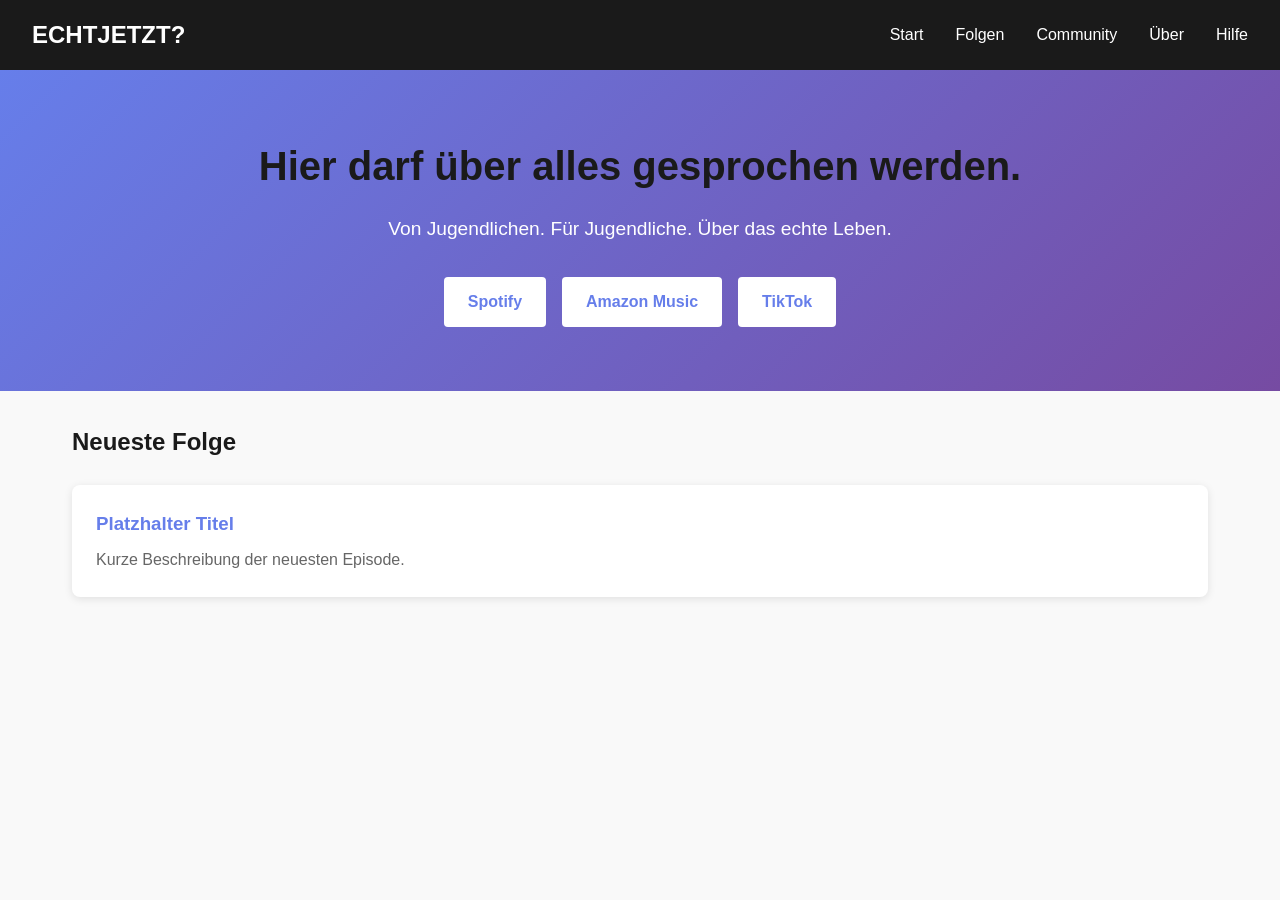
==== index.html @ 76d2da44 "Add website files: HTML pages and stylesheet" ====
<!DOCTYPE html>
<html lang="de">
<head>
<meta charset="UTF-8">
<title>ECHTJETZT?</title>
<link rel="stylesheet" href="style.css">
</head>

<body>

<header>
  <div class="logo">ECHTJETZT?</div>
  <nav>
    <a href="index.html">Start</a>
    <a href="folgen.html">Folgen</a>
    <a href="community.html">Community</a>
    <a href="ueber.html">Über</a>
    <a href="hilfe.html">Hilfe</a>
  </nav>
</header>

<div class="hero">
  <h1>Hier darf über alles gesprochen werden.</h1>
  <p>Von Jugendlichen. Für Jugendliche. Über das echte Leben.</p>

  <div class="buttons">
    <a href="#">Spotify</a>
    <a href="#">Amazon Music</a>
    <a href="#">TikTok</a>
  </div>
</div>

<div class="container">
  <h2>Neueste Folge</h2>
  <div class="card">
    <h3>Platzhalter Titel</h3>
    <p>Kurze Beschreibung der neuesten Episode.</p>
  </div>
</div>

</body>
</html>
---- style.css ----
* {
  margin: 0;
  padding: 0;
  box-sizing: border-box;
}

body {
  font-family: -apple-system, BlinkMacSystemFont, 'Segoe UI', Roboto, 'Helvetica Neue', Arial, sans-serif;
  line-height: 1.6;
  color: #333;
  background-color: #f9f9f9;
}

header {
  background-color: #1a1a1a;
  color: white;
  padding: 1rem 2rem;
  display: flex;
  justify-content: space-between;
  align-items: center;
}

header .logo {
  font-size: 1.5rem;
  font-weight: bold;
}

nav {
  display: flex;
  gap: 2rem;
}

nav a {
  color: white;
  text-decoration: none;
  transition: color 0.3s;
}

nav a:hover {
  color: #0066cc;
}

.hero {
  background: linear-gradient(135deg, #667eea 0%, #764ba2 100%);
  color: white;
  padding: 4rem 2rem;
  text-align: center;
}

.hero h1 {
  font-size: 2.5rem;
  margin-bottom: 1rem;
}

.hero p {
  font-size: 1.2rem;
  margin-bottom: 2rem;
}

.buttons {
  display: flex;
  gap: 1rem;
  justify-content: center;
  flex-wrap: wrap;
}

.buttons a {
  background-color: white;
  color: #667eea;
  padding: 0.75rem 1.5rem;
  border-radius: 4px;
  text-decoration: none;
  font-weight: bold;
  transition: background-color 0.3s;
}

.buttons a:hover {
  background-color: #f0f0f0;
}

.container {
  max-width: 1200px;
  margin: 2rem auto;
  padding: 0 2rem;
}

h1, h2 {
  margin-bottom: 1.5rem;
  color: #1a1a1a;
}

.card {
  background: white;
  border-radius: 8px;
  padding: 1.5rem;
  margin-bottom: 1.5rem;
  box-shadow: 0 2px 8px rgba(0, 0, 0, 0.1);
  transition: transform 0.3s, box-shadow 0.3s;
}

.card:hover {
  transform: translateY(-4px);
  box-shadow: 0 4px 12px rgba(0, 0, 0, 0.15);
}

.card h3 {
  margin-bottom: 0.5rem;
  color: #667eea;
}

.card p {
  color: #666;
}

@media (max-width: 768px) {
  header {
    flex-direction: column;
    gap: 1rem;
  }

  nav {
    flex-wrap: wrap;
    gap: 1rem;
  }

  .hero h1 {
    font-size: 1.8rem;
  }

  .buttons {
    flex-direction: column;
  }

  .buttons a {
    width: 100%;
  }
}
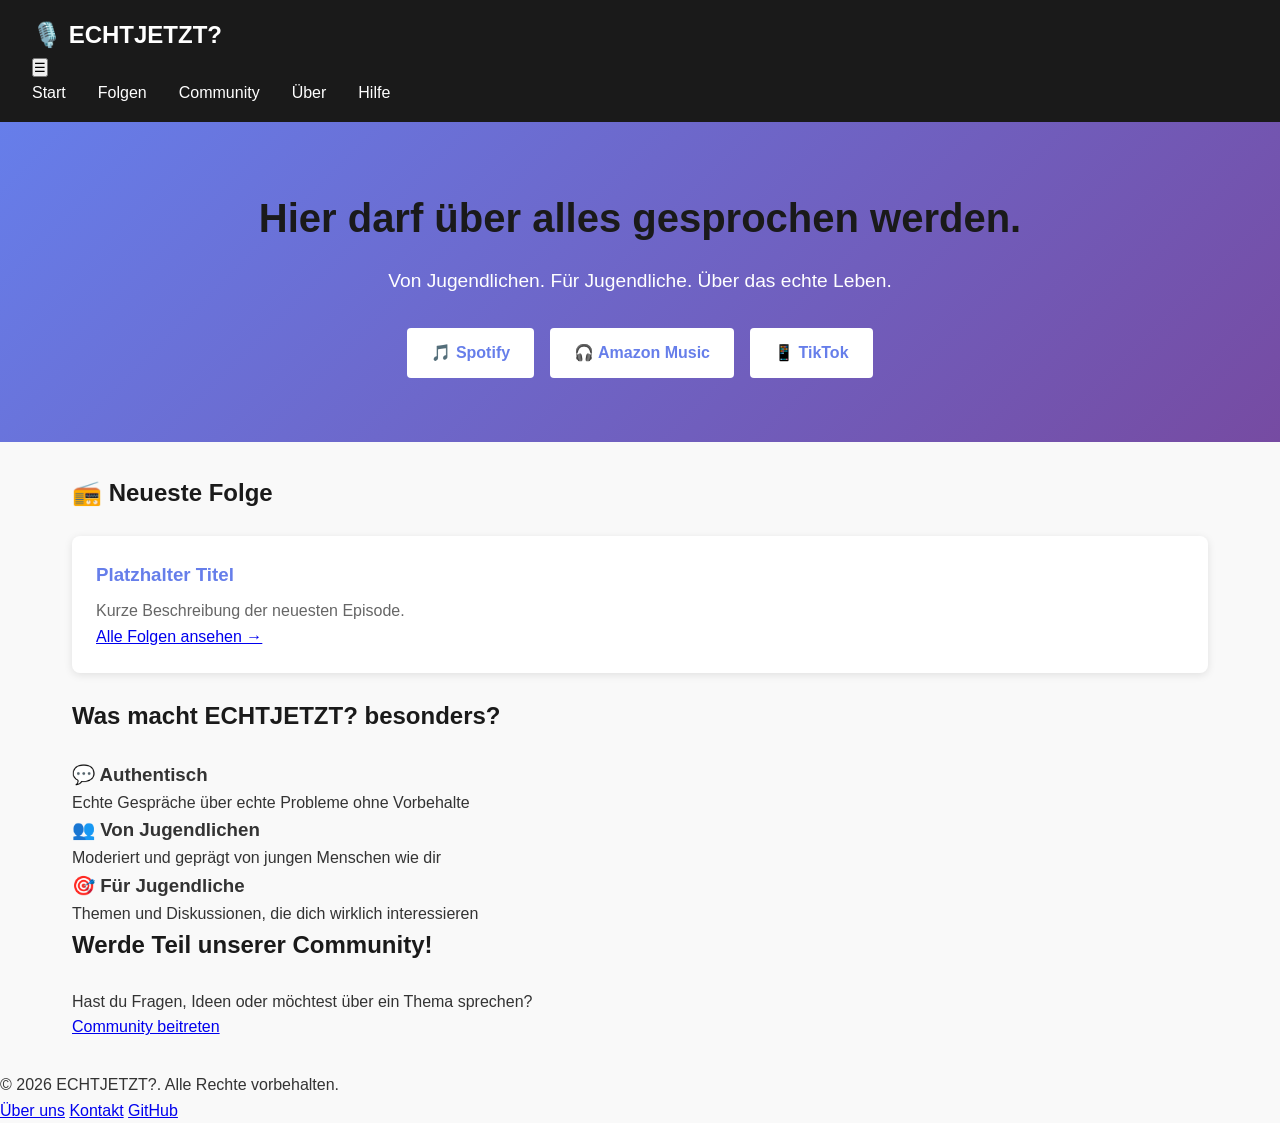
==== commit 04ffd2f7: "Enhance index.html with SEO, meta tags, and improved structure" ====
--- a/index.html
+++ b/index.html
@@ -1,42 +1,94 @@
 <!DOCTYPE html>
 <html lang="de">
 <head>
-<meta charset="UTF-8">
-<title>ECHTJETZT?</title>
-<link rel="stylesheet" href="style.css">
+    <meta charset="UTF-8">
+    <meta name="viewport" content="width=device-width, initial-scale=1.0">
+    <meta name="description" content="ECHTJETZT? - Ein Podcast von Jugendlichen. Für Jugendliche. Über das echte Leben.">
+    <meta name="keywords" content="Podcast, Jugendliche, Diskussion, echtes Leben, Schule, Freundschaften">
+    <meta property="og:title" content="ECHTJETZT? Podcast">
+    <meta property="og:description" content="Von Jugendlichen. Für Jugendliche. Über das echte Leben.">
+    <meta property="og:type" content="website">
+    <meta name="theme-color" content="#ff6b6b">
+    <title>ECHTJETZT? - Der Podcast für Jugendliche</title>
+    <link rel="stylesheet" href="style.css">
+    <link rel="icon" type="image/svg+xml" href="data:image/svg+xml,<svg xmlns='http://www.w3.org/2000/svg' viewBox='0 0 100 100'><text y='75' font-size='75' fill='%23ff6b6b'>?</text></svg>">
 </head>
 
 <body>
 
 <header>
-  <div class="logo">ECHTJETZT?</div>
-  <nav>
-    <a href="index.html">Start</a>
-    <a href="folgen.html">Folgen</a>
-    <a href="community.html">Community</a>
-    <a href="ueber.html">Über</a>
-    <a href="hilfe.html">Hilfe</a>
-  </nav>
+    <div class="header-container">
+        <div class="logo">
+            <span class="logo-icon">🎙️</span>
+            <span>ECHTJETZT?</span>
+        </div>
+        <button class="menu-toggle" id="menuToggle">☰</button>
+        <nav id="navMenu" class="nav">
+            <a href="index.html" class="active">Start</a>
+            <a href="folgen.html">Folgen</a>
+            <a href="community.html">Community</a>
+            <a href="ueber.html">Über</a>
+            <a href="hilfe.html">Hilfe</a>
+        </nav>
+    </div>
 </header>
 
 <div class="hero">
-  <h1>Hier darf über alles gesprochen werden.</h1>
-  <p>Von Jugendlichen. Für Jugendliche. Über das echte Leben.</p>
+    <h1>Hier darf über alles gesprochen werden.</h1>
+    <p class="subtitle">Von Jugendlichen. Für Jugendliche. Über das echte Leben.</p>
 
-  <div class="buttons">
-    <a href="#">Spotify</a>
-    <a href="#">Amazon Music</a>
-    <a href="#">TikTok</a>
-  </div>
+    <div class="buttons">
+        <a href="https://open.spotify.com/show/YOUR_SHOW_ID" class="btn btn-primary" target="_blank">🎵 Spotify</a>
+        <a href="https://music.amazon.com/podcasts/YOUR_SHOW_ID" class="btn btn-secondary" target="_blank">🎧 Amazon Music</a>
+        <a href="https://www.tiktok.com/@your_account" class="btn btn-tertiary" target="_blank">📱 TikTok</a>
+    </div>
 </div>
 
 <div class="container">
-  <h2>Neueste Folge</h2>
-  <div class="card">
-    <h3>Platzhalter Titel</h3>
-    <p>Kurze Beschreibung der neuesten Episode.</p>
-  </div>
+    <section class="latest-episode">
+        <h2>📻 Neueste Folge</h2>
+        <div class="card">
+            <h3>Platzhalter Titel</h3>
+            <p>Kurze Beschreibung der neuesten Episode.</p>
+            <a href="folgen.html" class="link">Alle Folgen ansehen →</a>
+        </div>
+    </section>
+
+    <section class="features">
+        <h2>Was macht ECHTJETZT? besonders?</h2>
+        <div class="feature-grid">
+            <div class="feature-card">
+                <h3>💬 Authentisch</h3>
+                <p>Echte Gespräche über echte Probleme ohne Vorbehalte</p>
+            </div>
+            <div class="feature-card">
+                <h3>👥 Von Jugendlichen</h3>
+                <p>Moderiert und geprägt von jungen Menschen wie dir</p>
+            </div>
+            <div class="feature-card">
+                <h3>🎯 Für Jugendliche</h3>
+                <p>Themen und Diskussionen, die dich wirklich interessieren</p>
+            </div>
+        </div>
+    </section>
+
+    <section class="cta">
+        <h2>Werde Teil unserer Community!</h2>
+        <p>Hast du Fragen, Ideen oder möchtest über ein Thema sprechen?</p>
+        <a href="community.html" class="btn btn-primary">Community beitreten</a>
+    </section>
 </div>
 
+<footer>
+    <p>&copy; 2026 ECHTJETZT?. Alle Rechte vorbehalten.</p>
+    <div class="footer-links">
+        <a href="ueber.html">Über uns</a>
+        <a href="hilfe.html">Kontakt</a>
+        <a href="https://github.com/ECHTJETZT-Admin/ECHTJETZT-Website" target="_blank">GitHub</a>
+    </div>
+</footer>
+
+<script src="script.js"></script>
+
 </body>
-</html>+</html>
